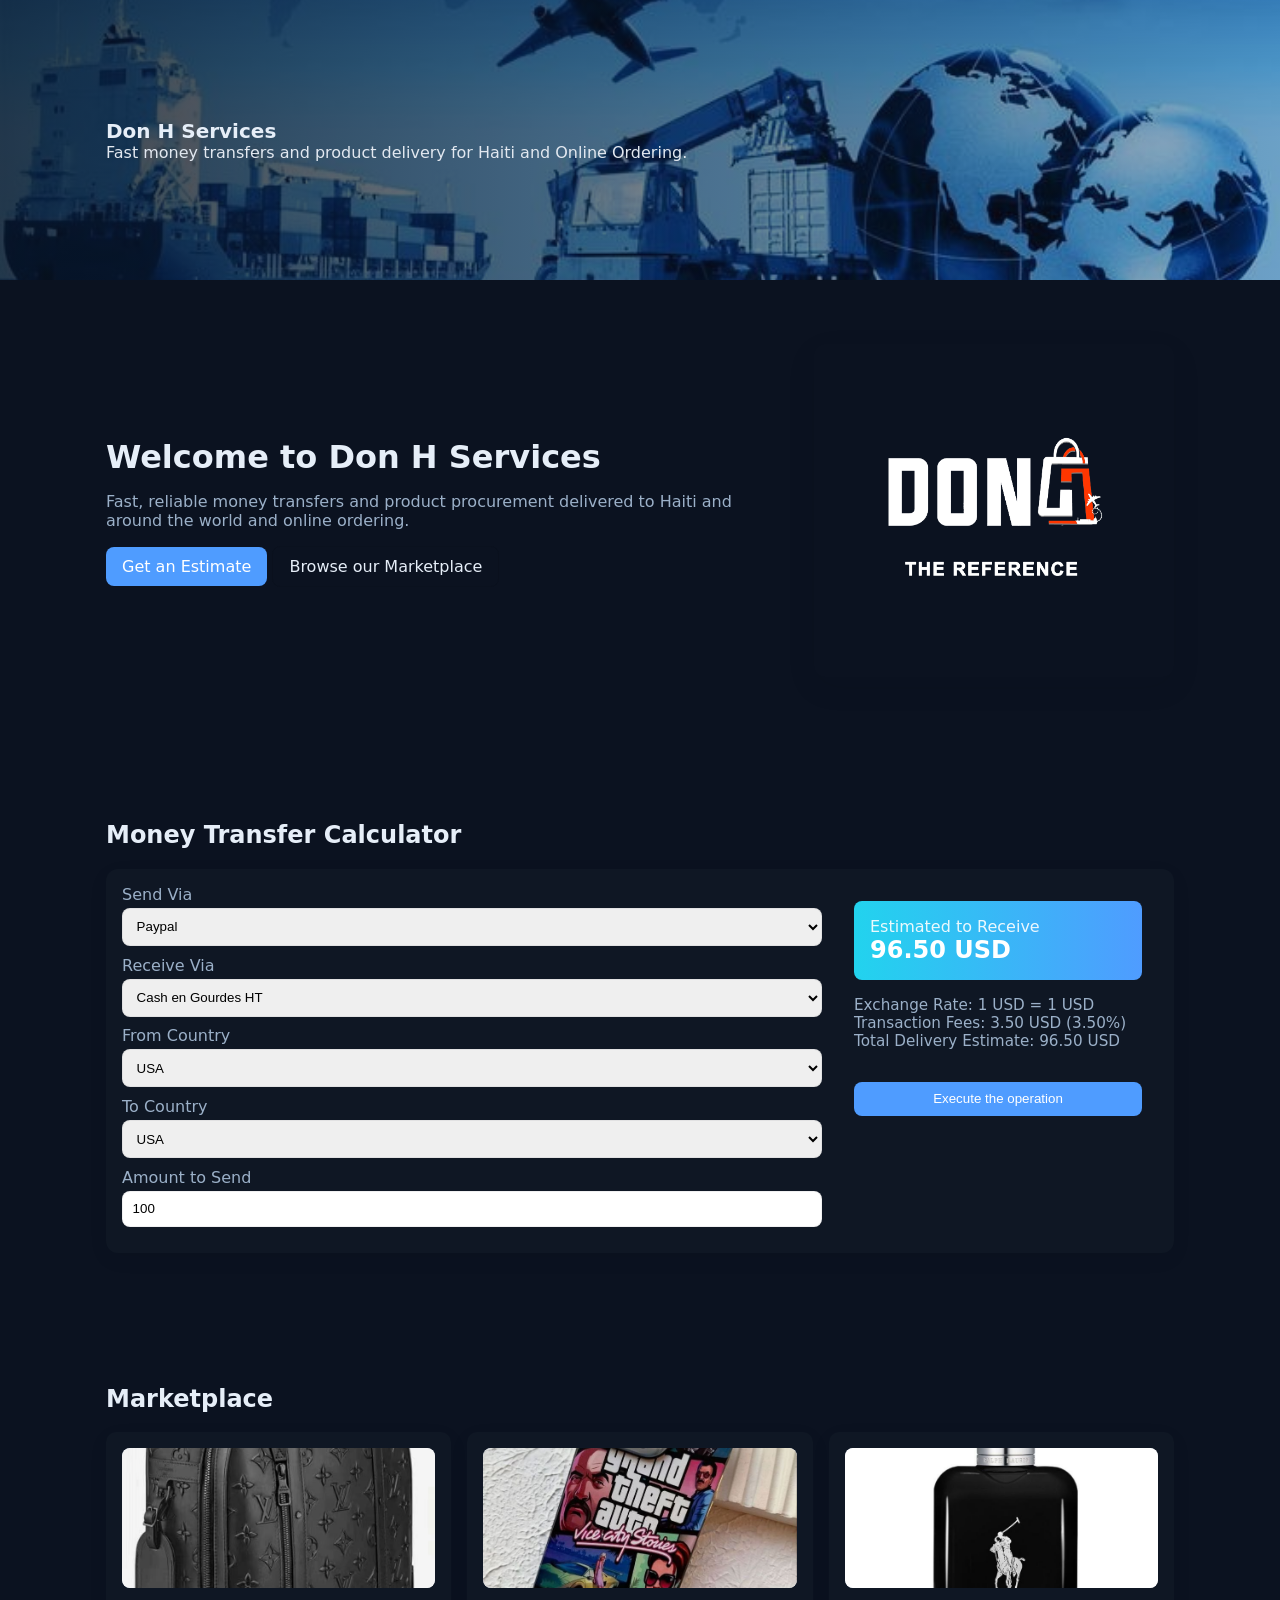
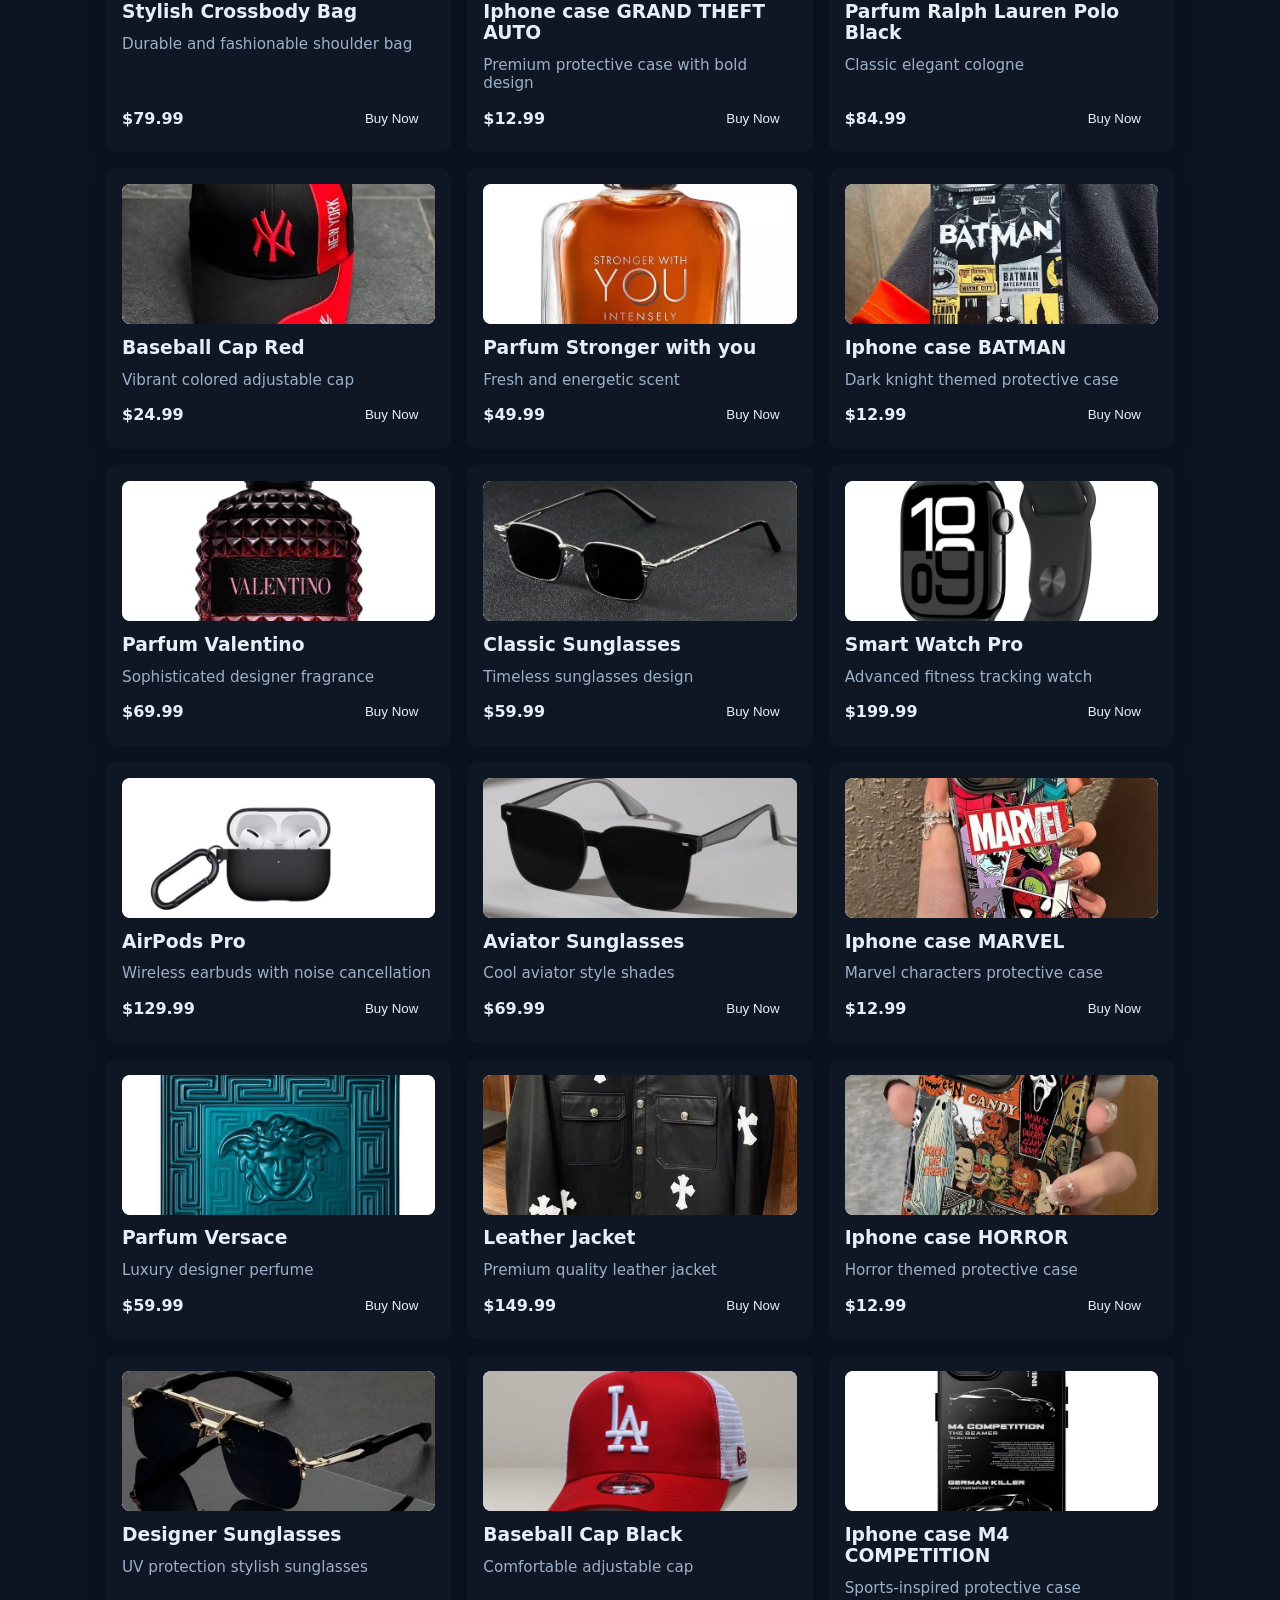
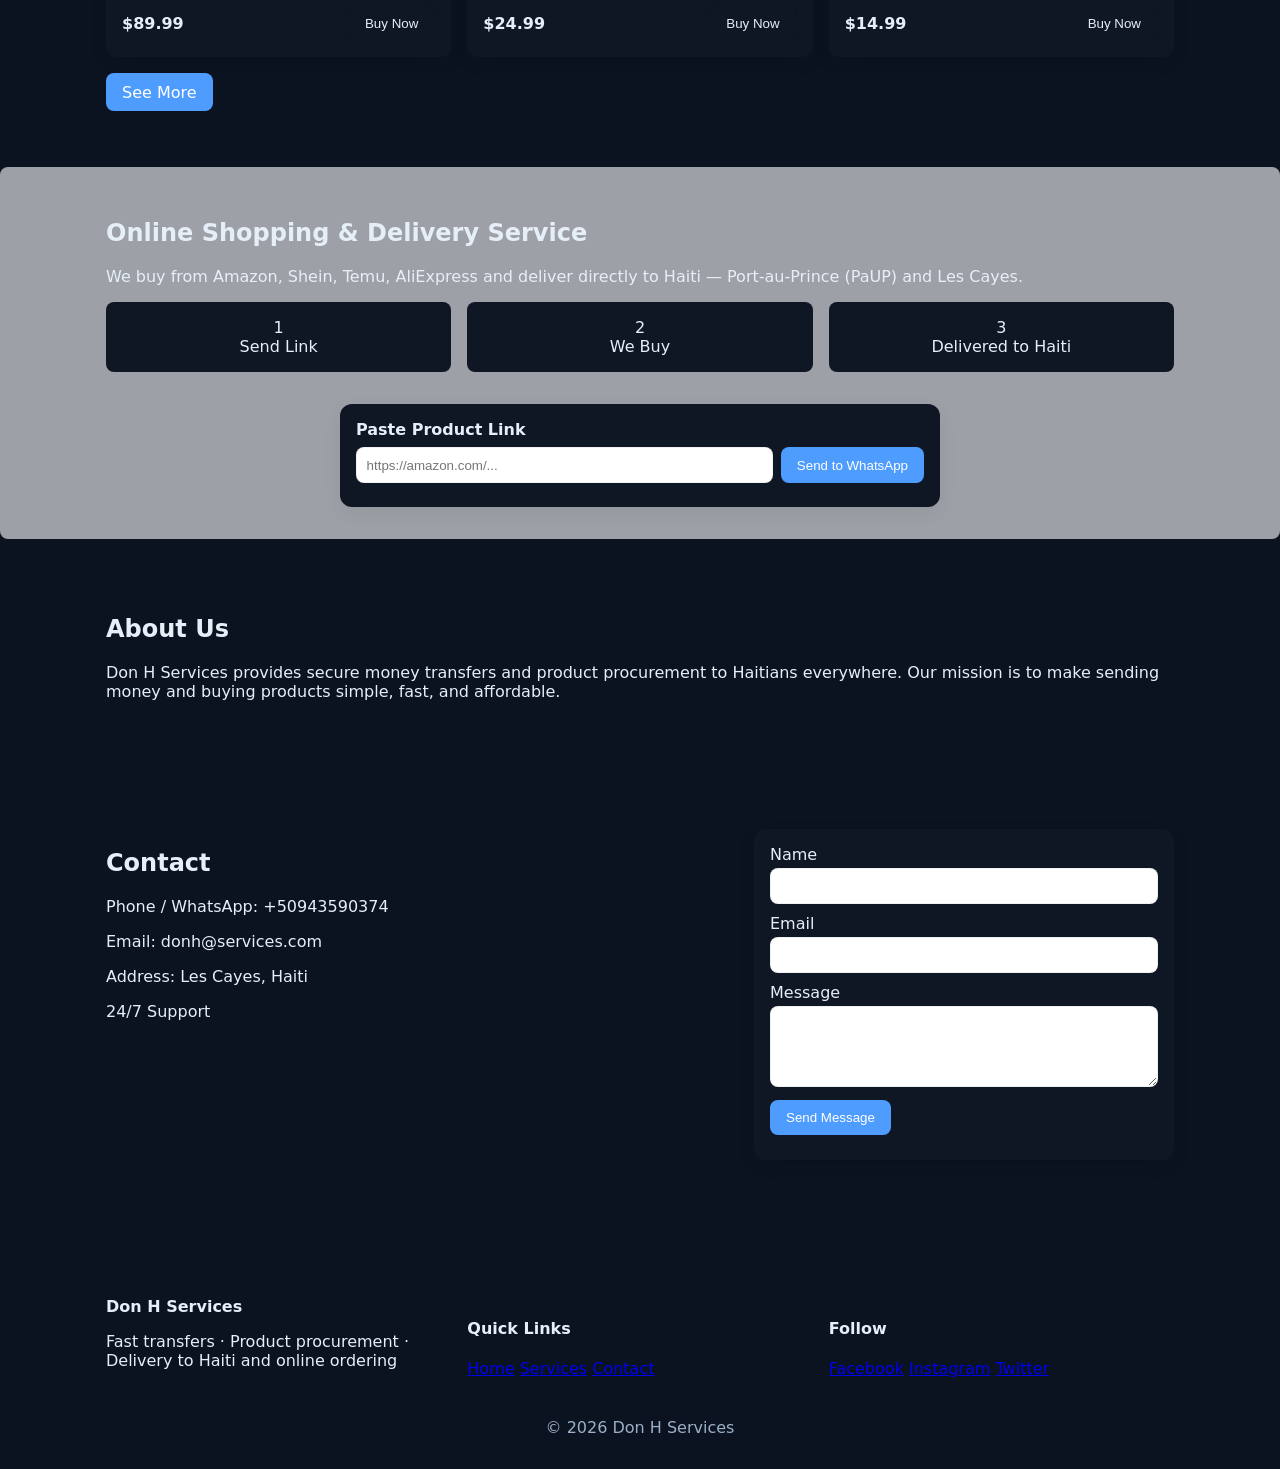
==== index.html @ 0c6e1625 "Add files via upload" ====
<!doctype html>
<html lang="en">
<head>
	<meta charset="utf-8" />
	<meta name="viewport" content="width=device-width,initial-scale=1" />
	<title>Don H Services</title>
	<link rel="stylesheet" href="styles.css">
</head>
<body>
	<header class="page-header">
		<img src="header.jpg" alt="Don H Services header" />
		<div class="header-overlay">
			<div class="container">
				<div class="brand">Don H Services</div>
				<p>Fast money transfers and product delivery for Haiti and Online Ordering.</p>
			</div>
		</div>
	</header>

	<main>
		<section id="home" class="hero">
			<div class="container hero-grid">
				<div class="hero-text">
					<h1>Welcome to Don H Services</h1>
					<p class="tagline">Fast, reliable money transfers and product procurement delivered to Haiti and around the world and online ordering.</p>
					<div class="hero-ctas">
						<a class="btn primary" href="#calculator">Get an Estimate</a>
						<a class="btn" href="#marketplace">Browse our Marketplace</a>
					</div>
				</div>
				<div class="hero-media">
					<img src="hero1.png" alt="Don H logo" loading="lazy" onerror="if(this.src.indexOf('.jpg')===-1){this.src='hero1.png';}else{this.style.display='none'}">
				</div>
			</div>
		</section>

		<section id="calculator" class="section">
			<div class="container">
				<h2>Money Transfer Calculator</h2>
				<div class="card calc-grid">
					<div class="calc-controls">
						<label>Send Via
							<select id="sendVia">
								<option>Paypal</option>
								<option>Zelle</option>
								<option>Sogebank Online</option>
								<option>Mir</option>
							</select>
						</label>

						<label>Receive Via
							<select id="receiveVia">
								<option>Cash en Gourdes HT</option>
								<option>Cash USD</option>
								<option>Moncash</option>
								<option>Natcash</option>
								<option>Zelle</option>
								<option>Paypal</option>
								<option>Mir</option>
								<option>Sogebank Online</option>
							</select>
						</label>

						<label>From Country
							<select id="fromCountry">
								<option>USA</option>
								<option>Russia</option>
								<option>Canada</option>
								<option>France</option>
								<option>Haiti</option>
							</select>
						</label>

						<label>To Country
							<select id="toCountry">
								<option>USA</option>
								<option>Russia</option>
								<option>Canada</option>
								<option>France</option>
								<option>Haiti</option>
							</select>
						</label>

						<label>Amount to Send
							<input type="number" id="amountSend" min="0" value="100">
						</label>
					</div>

					<div class="calc-output">
						<div class="result">
							<div class="result-label">Estimated to Receive</div>
							<div class="result-value" id="amountReceive">—</div>
						</div>
						<div class="info-panel" id="calcInfo">
							<div>Exchange Rate: <span id="rateUsed">—</span></div>
							<div>Transaction Fees: <span id="feesApplied">—</span></div>
							<div>Total Delivery Estimate: <span id="totalEstimate">—</span></div>
						</div>
					<div class="calc-actions">
						<button type="button" id="executeTransfer" class="btn primary">Execute the operation</button>
						<div id="transferResult" class="muted"></div>
					</div>
				</div>
			</div>
		</div>
	</section>

	<section id="marketplace" class="section">
			<div class="container">
				<h2>Marketplace</h2>
				<div class="grid products" id="productsGrid">
					<!-- Product cards generated by JS -->
				</div>
				<div class="marketplace-cta">
					<a class="btn primary" href="marketplace.html">See More</a>
				</div>
			</div>
		</section>

		<section id="shopping" class="section light">
			<div class="container">
				<h2>Online Shopping & Delivery Service</h2>
				<p>We buy from Amazon, Shein, Temu, AliExpress and deliver directly to Haiti — Port-au-Prince (PaUP) and Les Cayes.</p>
				<div class="steps">
					<div class="step">1
						<div class="step-body">Send Link</div>
					</div>
					<div class="step">2
						<div class="step-body">We Buy</div>
					</div>
					<div class="step">3
						<div class="step-body">Delivered to Haiti</div>
					</div>
				</div>
				<div class="shopping-form card" style="margin-top:2rem;max-width:600px;margin-left:auto;margin-right:auto">
					<label style="display:block;margin-bottom:.5rem;font-weight:600">Paste Product Link</label>
					<div style="display:flex;gap:.5rem">
						<input type="url" id="productLink" placeholder="https://amazon.com/..." style="flex:1;padding:.6rem;border-radius:8px;border:1px solid rgba(2,6,23,0.06)">
						<button type="button" id="sendLinkBtn" class="btn primary" style="white-space:nowrap">Send to WhatsApp</button>
					</div>
					<div id="linkResult" class="muted" style="margin-top:.5rem"></div>
				</div>
			</div>
		</section>

		<section id="about" class="section">
			<div class="container">
				<h2>About Us</h2>
				<p>Don H Services provides secure money transfers and product procurement to Haitians everywhere. Our mission is to make sending money and buying products simple, fast, and affordable.</p>
			</div>
		</section>

		<section id="contact" class="section">
			<div class="container contact-grid">
				<div>
					<h2>Contact</h2>
					<p>Phone / WhatsApp: +50943590374</p>
					<p>Email: donh@services.com</p>
					<p>Address: Les Cayes, Haiti</p>
					<p> 24/7 Support</p>
				</div>

				<form id="contactForm" class="card contact-form">
					<label>Name<input type="text" id="contactName" required></label>
					<label>Email<input type="email" id="contactEmail" required></label>
					<label>Message<textarea id="contactMessage" rows="4" required></textarea></label>
					<button type="submit" class="btn primary">Send Message</button>
					<div id="contactResult" class="muted"></div>
				</form>
			</div>
		</section>
	</main>

	<footer class="site-footer">
		<div class="container footer-grid">
			<div>
				<strong>Don H Services</strong>
				<p>Fast transfers · Product procurement · Delivery to Haiti and online ordering</p>
			</div>
			<div>
				<h4>Quick Links</h4>
				<a href="#home">Home</a>
				<a href="#services">Services</a>
				<a href="#contact">Contact</a>
			</div>
			<div>
				<h4>Follow</h4>
				<div class="socials">
					<a href="https://www.facebook.com/donhservices" target="_blank" rel="noopener noreferrer">Facebook</a>
					<a href="https://www.instagram.com/donhservices" target="_blank" rel="noopener noreferrer">Instagram</a>
					<a href="https://twitter.com/donhservices" target="_blank" rel="noopener noreferrer">Twitter</a>
				</div>
			</div>
		</div>
		<div class="copyright">© <span id="year"></span> Don H Services</div>
	</footer>

	<div id="productModal" class="modal">
		<div class="modal-content">
			<span class="modal-close">&times;</span>
			<div class="modal-body">
				<img id="modalImage" src="" alt="product" class="modal-image">
				<div class="modal-details">
					<h2 id="modalName"></h2>
					<div class="modal-price" id="modalPrice"></div>
					<p id="modalDesc"></p>
					<button id="modalBuyBtn" class="btn primary" style="width:100%;margin-top:1rem">Buy Now</button>
				</div>
			</div>
		</div>
	</div>

	<script src="script.js"></script>
</body>
</html>
---- styles.css ----
:root{
  --bg:#001466; --card:#ffffff; --text:#0f1724; --muted:#64748b; --primary:#0066ff; --accent:#06b6d4;
}
body.dark{ --bg:#0b1220; --card:#0f1724; --text:#e6eef8; --muted:#9bb0c8; --primary:#4f9cff; --accent:#22d3ee }
*{box-sizing:border-box}
html,body{height:100%}
body{
  margin:0;font-family:Inter, system-ui, -apple-system, "Segoe UI", Roboto, "Helvetica Neue", Arial;
  background:var(--bg);color:var(--text);-webkit-font-smoothing:antialiased; -moz-osx-font-smoothing:grayscale;
}
.container{max-width:1100px;margin:0 auto;padding:1rem}
.nav{position:sticky;top:0;background:linear-gradient(180deg,rgba(255,255,255,.6),rgba(255,255,255,.3));backdrop-filter:blur(6px);z-index:40;border-bottom:1px solid rgba(0,0,0,.04)}
body.dark .nav{background:linear-gradient(180deg,rgba(15,19,36,.75),rgba(15,19,36,.6))}
.nav-inner{display:flex;align-items:center;gap:1rem;padding:.75rem 0}
.brand{font-weight:700;font-size:1.25rem}
.nav-links{margin-left:auto;display:flex;gap:1rem}
.nav-links a{color:var(--text);text-decoration:none}
.nav-actions{display:flex;gap:.5rem;align-items:center}
.hamburger{display:none}

.hero{padding:3rem 0}
.hero-grid{display:grid;grid-template-columns:1fr 360px;gap:2rem;align-items:center}
.hero-text h1{font-size:2rem;margin:0 0 .5rem}
.tagline{color:var(--muted);margin-bottom:1rem}
.hero-media img{max-width:100%;height:auto;border-radius:12px;box-shadow:0 10px 30px rgba(2,6,23,0.08)}
.btn{display:inline-block;padding:.6rem 1rem;border-radius:8px;background:transparent;border:1px solid rgba(0,0,0,.08);text-decoration:none;color:var(--text)}
.btn.primary{background:var(--primary);color:white;border:0}

.section{padding:2.5rem 0}
.card{background:var(--card);padding:1rem;border-radius:12px;box-shadow:0 6px 20px rgba(2,6,23,0.06)}

.calc-grid{display:grid;grid-template-columns:1fr 320px;gap:1rem}
.calc-controls label{display:block;margin-bottom:.6rem;color:var(--muted)}
.calc-controls select,.calc-controls input{width:100%;padding:.6rem;border-radius:8px;border:1px solid rgba(2,6,23,0.06);margin-top:.25rem}
.calc-output{display:flex;flex-direction:column;gap:1rem;padding:1rem}
.result{background:linear-gradient(90deg,var(--accent),var(--primary));color:white;padding:1rem;border-radius:8px}
.result-label{opacity:.9}
.result-value{font-size:1.5rem;font-weight:700}
.info-panel{font-size:.95rem;color:var(--muted)}

.grid.products{display:grid;grid-template-columns:repeat(3,1fr);gap:1rem}
.category-section{margin-bottom:3rem}
.category-title{font-size:1.5rem;margin:0 0 1rem;color:var(--text);font-weight:700}
.product{background:var(--card);padding:1rem;border-radius:10px;display:flex;flex-direction:column;gap:.5rem}
.product .image{height:140px;border-radius:8px;background:linear-gradient(135deg,#e6eef8,#f8fafc);display:flex;align-items:center;justify-content:center;color:var(--muted);overflow:hidden}
.product .image img{width:100%;height:100%;object-fit:cover;border-radius:8px}
.product h3{margin:.3rem 0}
.product p{margin:0;color:var(--muted);font-size:.95rem}
.product-footer{margin-top:auto;display:flex;justify-content:space-between;align-items:center;gap:.5rem}
.marketplace-cta{margin-top:1rem}
.calc-actions{margin-top:1rem;display:flex;flex-direction:column;gap:.5rem}
.page-header{position:relative;overflow:hidden;background:#07111f}
.page-header img{display:block;width:100%;height:280px;object-fit:cover}
.header-overlay{position:absolute;inset:0;background:linear-gradient(90deg,rgba(7,17,31,.8),rgba(7,17,31,.25));display:flex;align-items:center}
.header-overlay .container{width:100%}
.header-overlay h1{margin:0 0 .4rem;font-size:2rem;color:white}
.header-overlay p{margin:0;color:#e2e8f0}
.back-link{display:inline-block;margin-bottom:.75rem;color:#dbeafe;text-decoration:none;font-weight:600}

.modal{display:none;position:fixed;top:0;left:0;width:100%;height:100%;background:rgba(0,0,0,.7);z-index:999;align-items:center;justify-content:center}
.modal.active{display:flex}
.modal-content{background:var(--card);border-radius:12px;max-width:600px;width:90%;padding:2rem;position:relative;max-height:90vh;overflow-y:auto}
.modal-close{position:absolute;top:1rem;right:1rem;font-size:2rem;cursor:pointer;color:var(--muted);background:none;border:none;font-weight:700}
.modal-close:hover{color:var(--primary)}
.modal-body{display:flex;flex-direction:column;gap:1rem}
.modal-image{width:100%;max-height:500px;object-fit:contain;border-radius:8px}
.modal-details h2{margin:0;font-size:1.5rem}
.modal-price{font-size:1.5rem;font-weight:700;color:var(--primary)}
.modal-details p{margin:0;color:var(--muted);line-height:1.6}

.steps{display:flex;gap:1rem;margin-top:1rem}
.step{flex:1;background:var(--card);padding:1rem;border-radius:8px;text-align:center}

.contact-grid{display:grid;grid-template-columns:1fr 420px;gap:1rem}
.contact-form label{display:block;margin-bottom:.6rem}
.contact-form input,.contact-form textarea{width:100%;padding:.6rem;border-radius:8px;border:1px solid rgba(2,6,23,0.06);margin-top:.25rem}
.muted{color:var(--muted);margin-top:.6rem}

.site-footer{padding:2rem 0;background:transparent;border-top:1px solid rgba(0,0,0,.045);margin-top:2rem}
.footer-grid{display:grid;grid-template-columns:1fr 1fr 1fr;gap:1rem}
.copyright{text-align:center;color:var(--muted);margin-top:1rem}

@media(max-width:900px){
  .hero-grid{grid-template-columns:1fr}
  .calc-grid{grid-template-columns:1fr}
  .grid.products{grid-template-columns:repeat(2,1fr)}
  .contact-grid{grid-template-columns:1fr}
  .hamburger{display:inline-block}
  .nav-links{display:none}
}
@media(max-width:520px){
  .grid.products{grid-template-columns:1fr}
  .hero-text h1{font-size:1.5rem}
  .category-title{font-size:1.25rem}
}

/* Utilities */
.muted{color:var(--muted)}
.light{background:rgba(255,255,255,.6);padding:1rem;border-radius:8px}
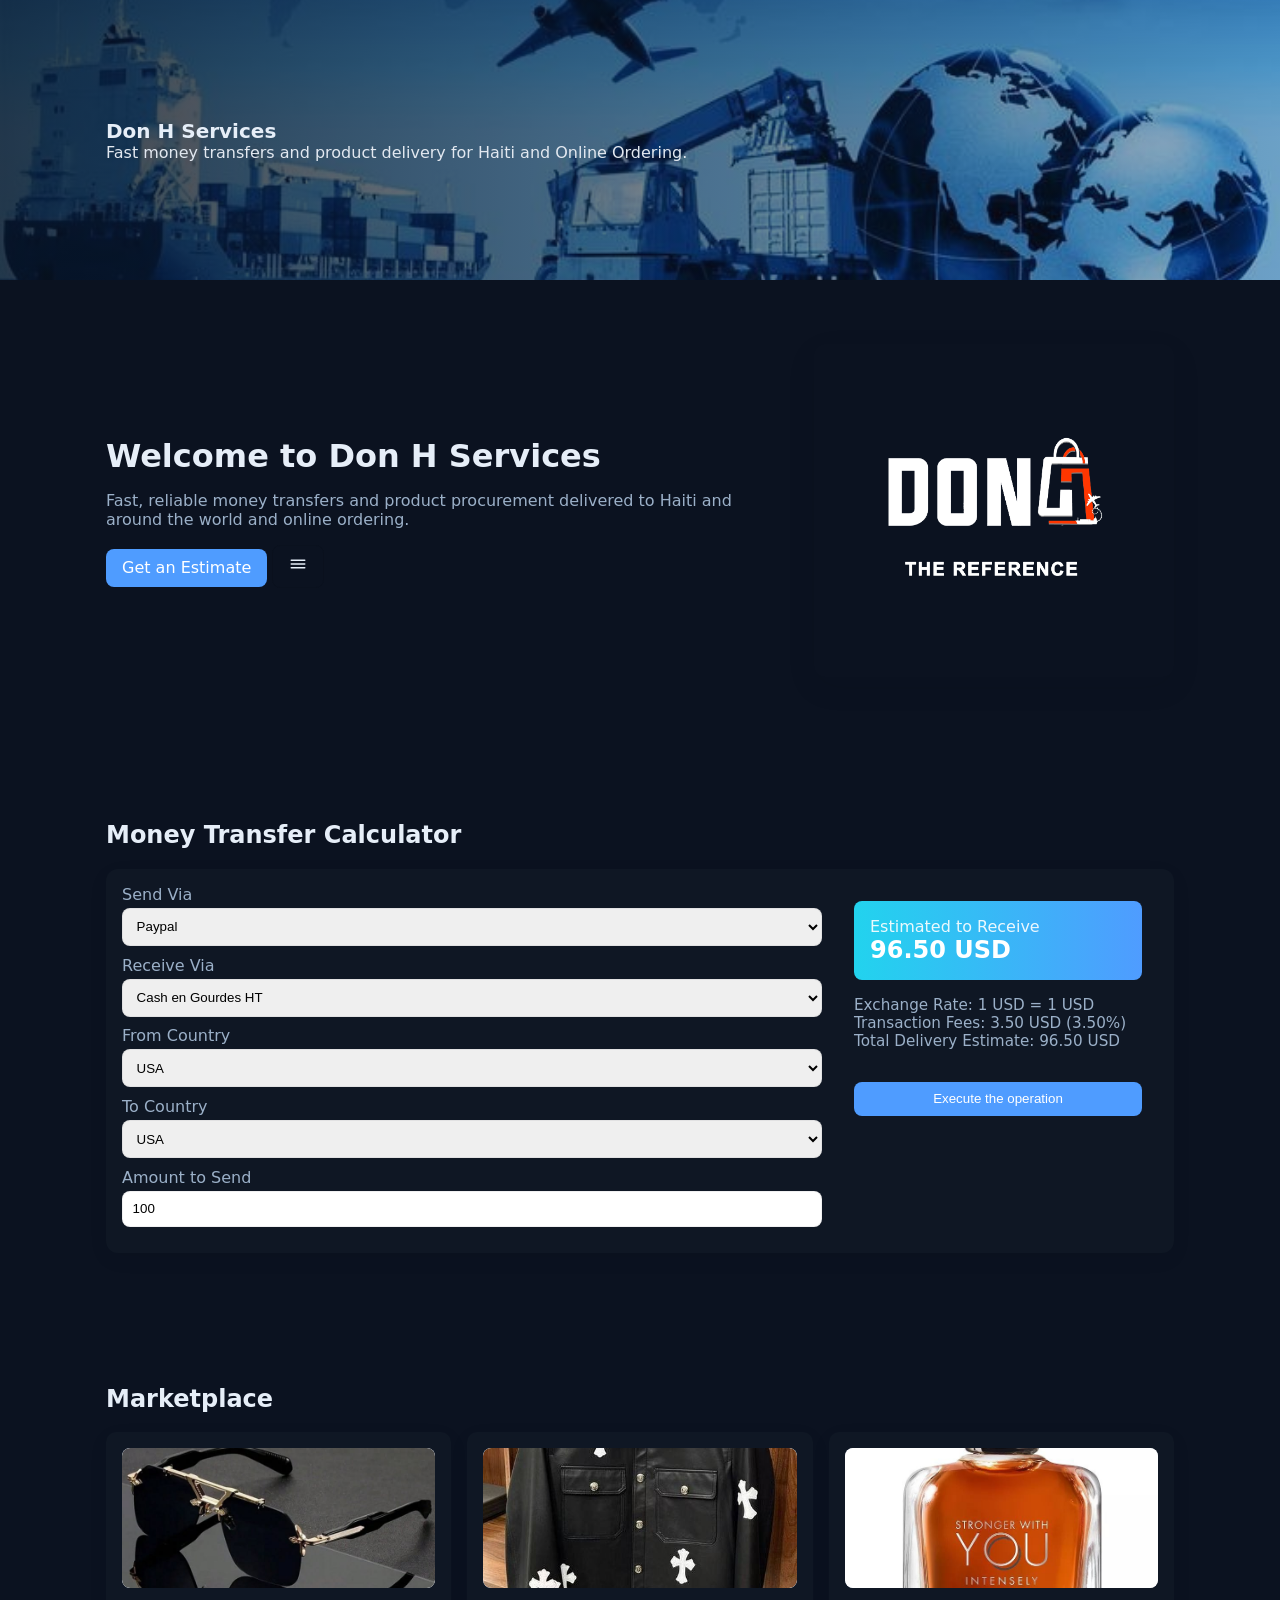
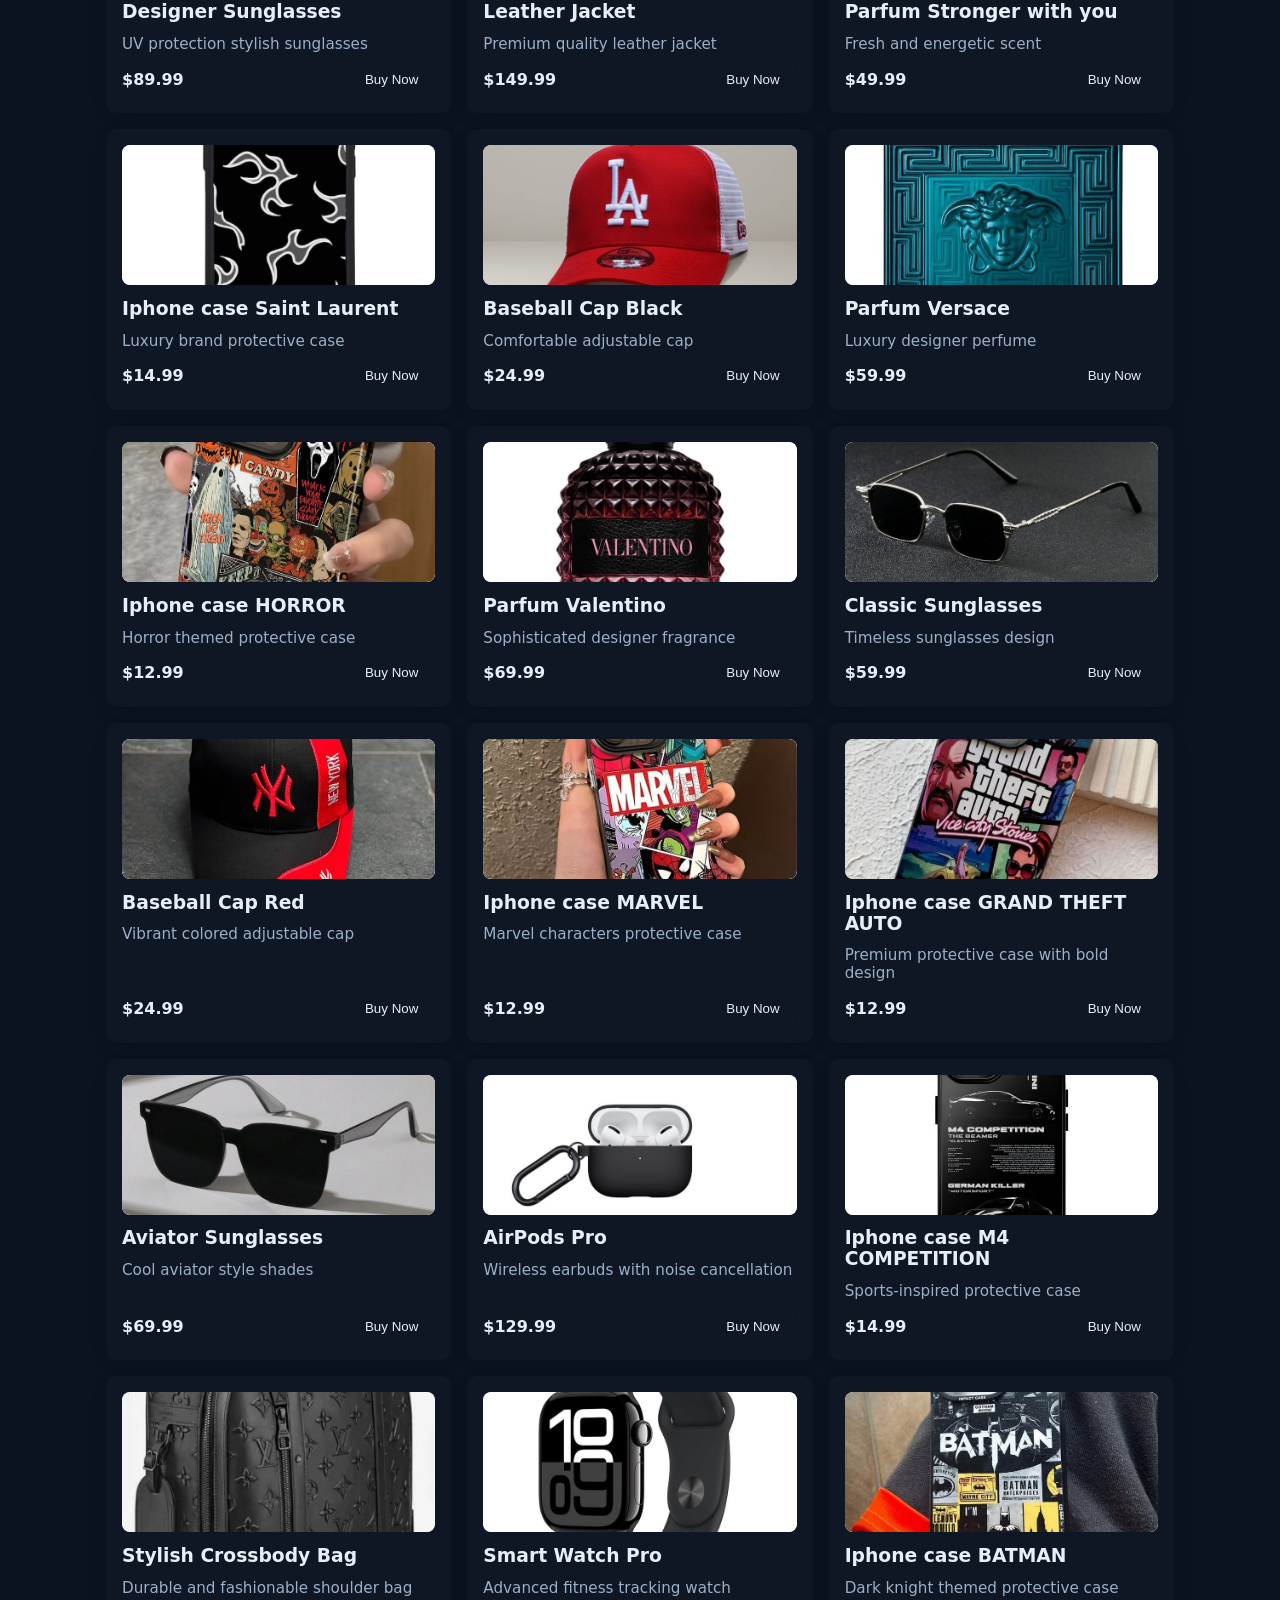
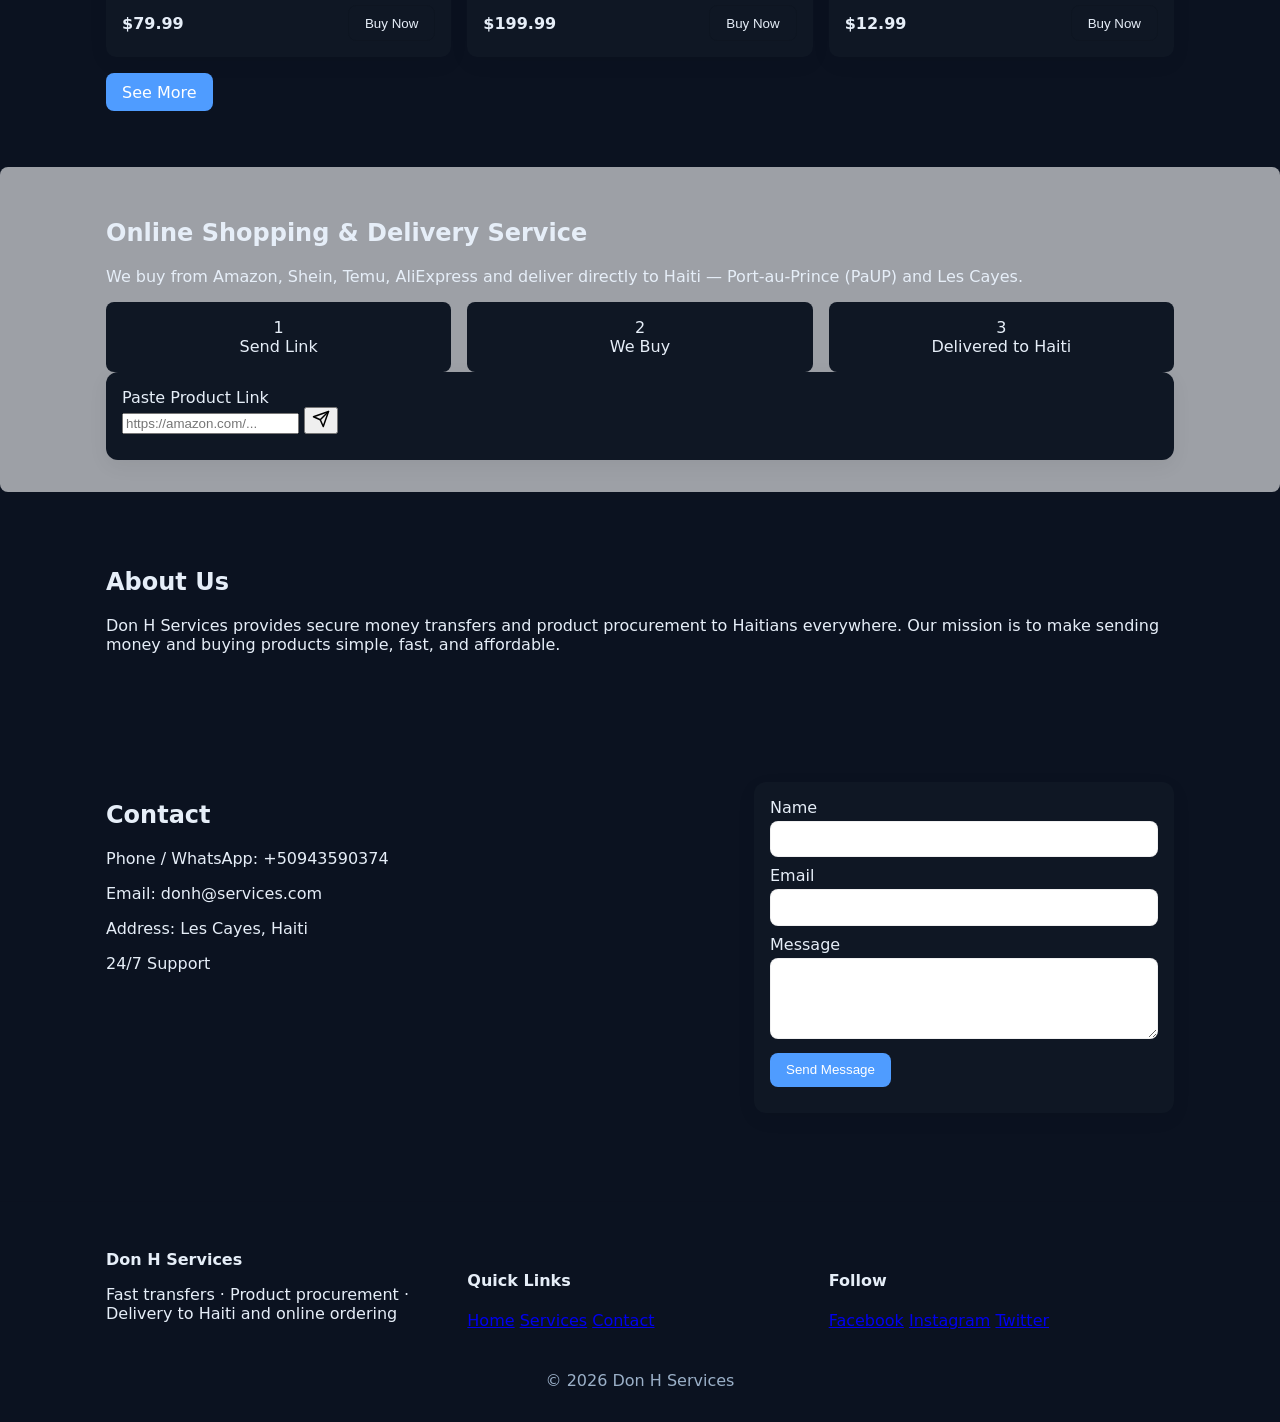
==== commit 7d7ccec6: "Fix HTML formatting and improve accessibility" ====
--- a/index.html
+++ b/index.html
@@ -23,10 +23,15 @@
 				<div class="hero-text">
 					<h1>Welcome to Don H Services</h1>
 					<p class="tagline">Fast, reliable money transfers and product procurement delivered to Haiti and around the world and online ordering.</p>
-					<div class="hero-ctas">
-						<a class="btn primary" href="#calculator">Get an Estimate</a>
-						<a class="btn" href="#marketplace">Browse our Marketplace</a>
-					</div>
+						<div class="hero-ctas">
+							<a class="btn primary" href="#calculator">Get an Estimate</a>
+							<a class="icon-link btn" href="#marketplace" title="Browse our Marketplace" aria-label="Browse our Marketplace">
+								<!-- marketplace icon -->
+								<svg width="18" height="18" viewBox="0 0 24 24" fill="none" xmlns="http://www.w3.org/2000/svg" aria-hidden="true">
+									<path d="M3 7h18M3 12h18M3 17h18" stroke="currentColor" stroke-width="2" stroke-linecap="round" stroke-linejoin="round"/>
+								</svg>
+							</a>
+						</div>
 				</div>
 				<div class="hero-media">
 					<img src="hero1.png" alt="Don H logo" loading="lazy" onerror="if(this.src.indexOf('.jpg')===-1){this.src='hero1.png';}else{this.style.display='none'}">
@@ -132,13 +137,19 @@
 						<div class="step-body">Delivered to Haiti</div>
 					</div>
 				</div>
-				<div class="shopping-form card" style="margin-top:2rem;max-width:600px;margin-left:auto;margin-right:auto">
-					<label style="display:block;margin-bottom:.5rem;font-weight:600">Paste Product Link</label>
-					<div style="display:flex;gap:.5rem">
-						<input type="url" id="productLink" placeholder="https://amazon.com/..." style="flex:1;padding:.6rem;border-radius:8px;border:1px solid rgba(2,6,23,0.06)">
-						<button type="button" id="sendLinkBtn" class="btn primary" style="white-space:nowrap">Send to WhatsApp</button>
-					</div>
-					<div id="linkResult" class="muted" style="margin-top:.5rem"></div>
+				<div class="shopping-form card">
+					<label class="paste-label">Paste Product Link</label>
+					<div class="paste-row">
+						<input type="url" id="productLink" class="paste-input" placeholder="https://amazon.com/...">
+						<button type="button" id="sendLinkBtn" class="icon-btn" aria-label="Send to WhatsApp">
+							<!-- simple send icon -->
+							<svg width="18" height="18" viewBox="0 0 24 24" fill="none" xmlns="http://www.w3.org/2000/svg" aria-hidden="true">
+								<path d="M22 2L11 13" stroke="currentColor" stroke-width="2" stroke-linecap="round" stroke-linejoin="round"/>
+								<path d="M22 2L15 22L11 13L2 9L22 2Z" stroke="currentColor" stroke-width="2" stroke-linecap="round" stroke-linejoin="round"/>
+							</svg>
+						</button>
+					</div>
+					<div id="linkResult" class="muted paste-muted"></div>
 				</div>
 			</div>
 		</section>
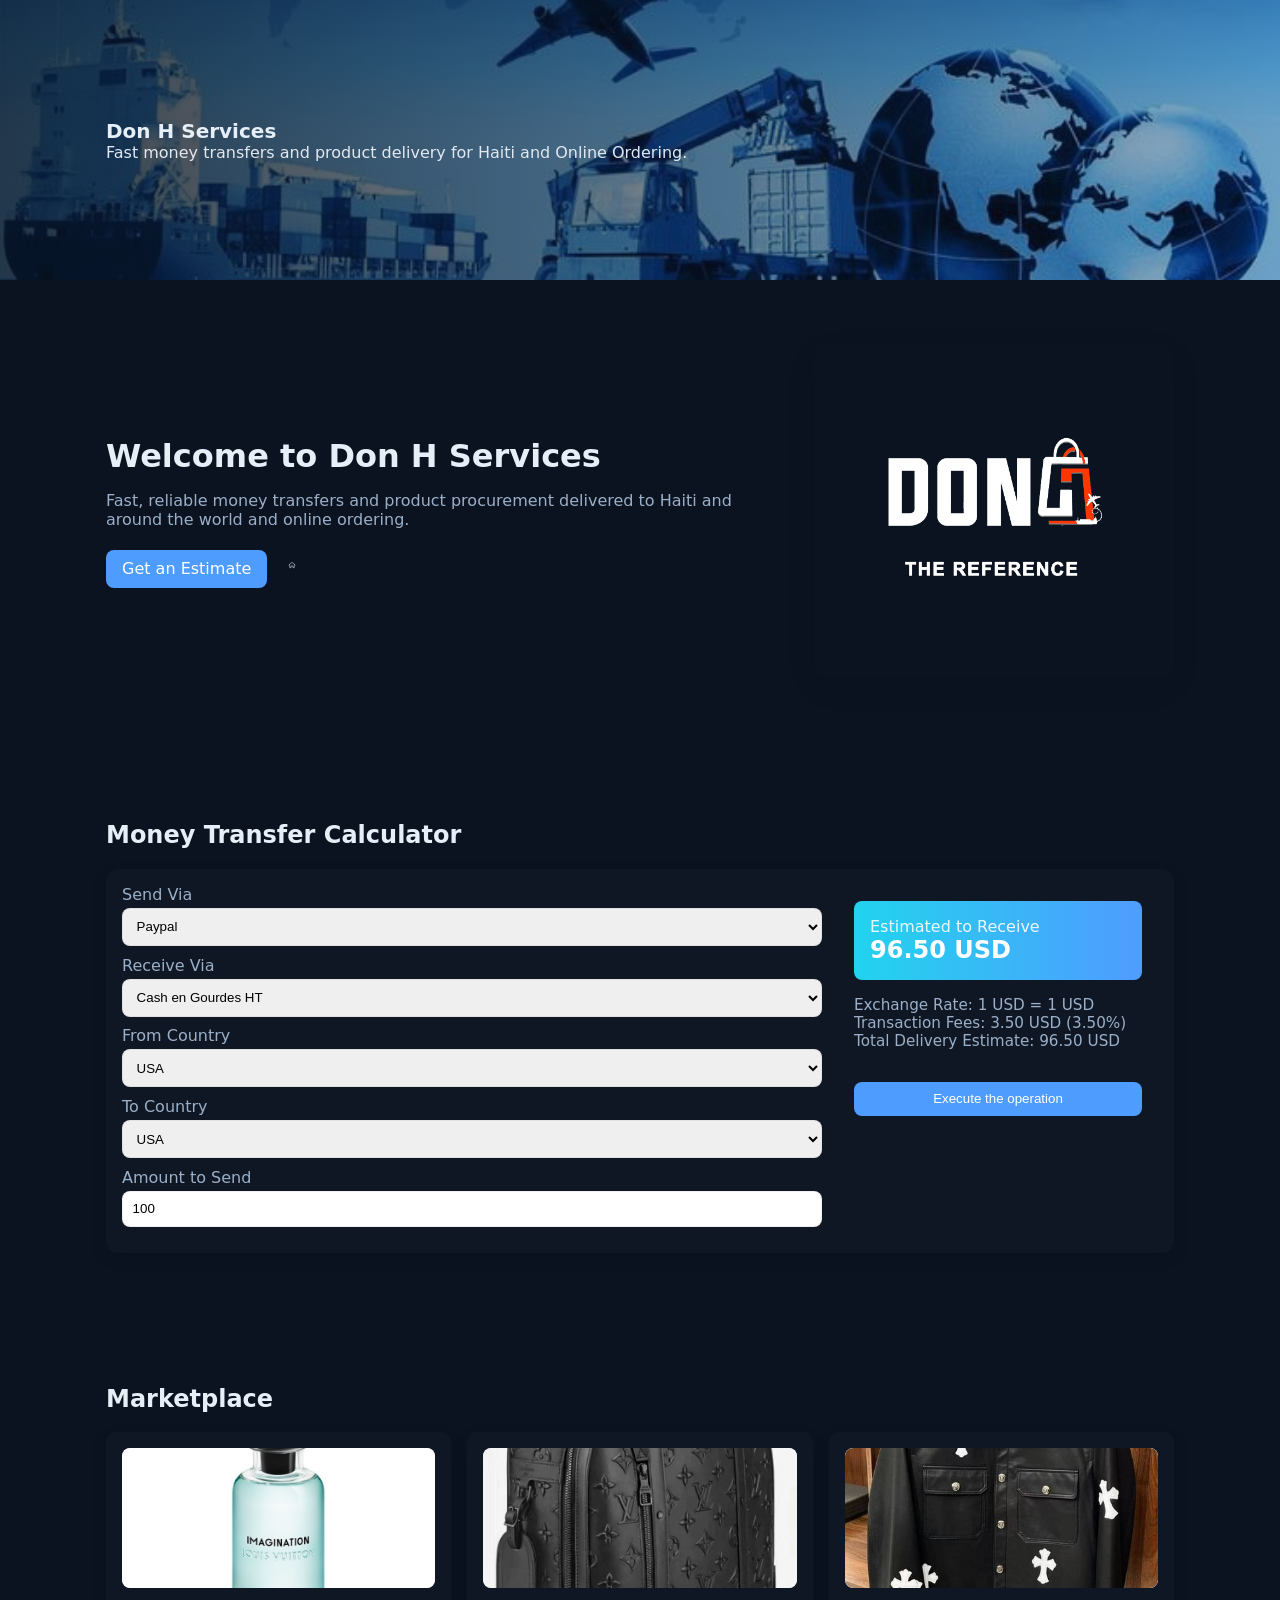
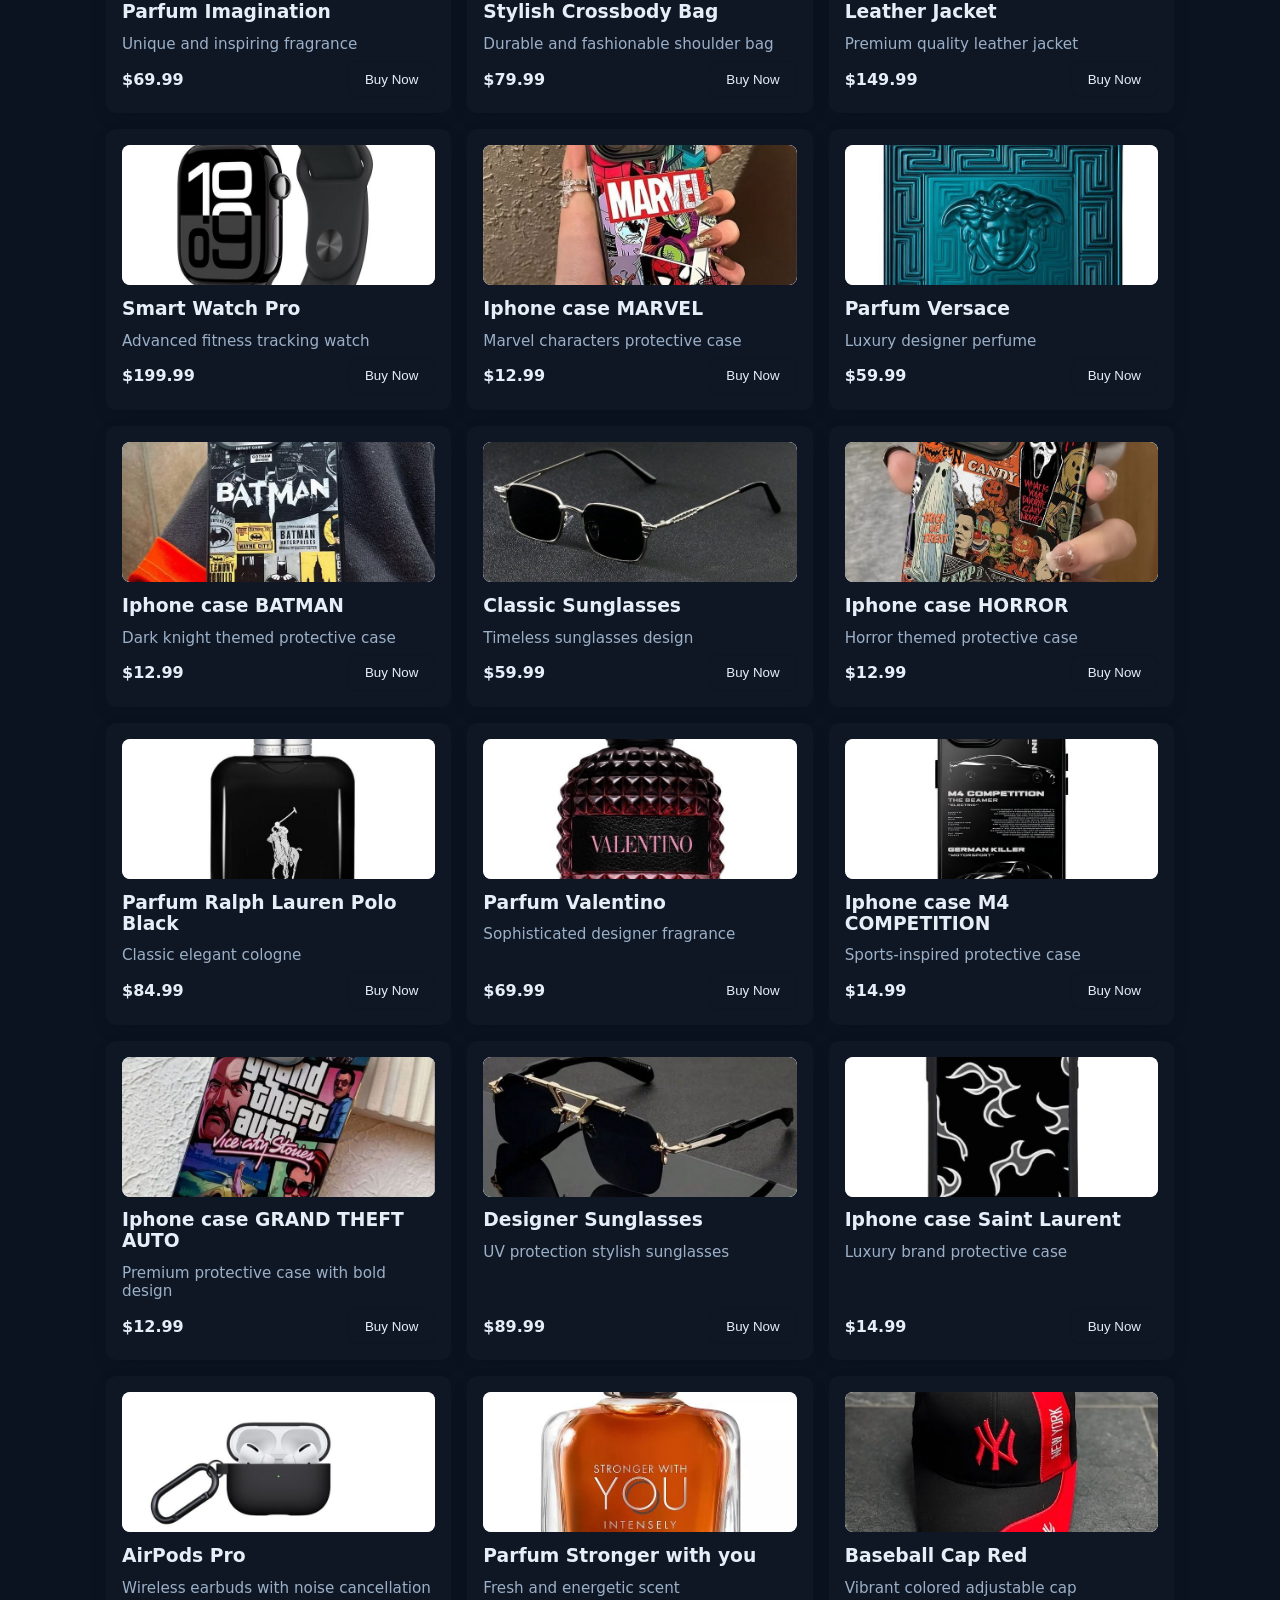
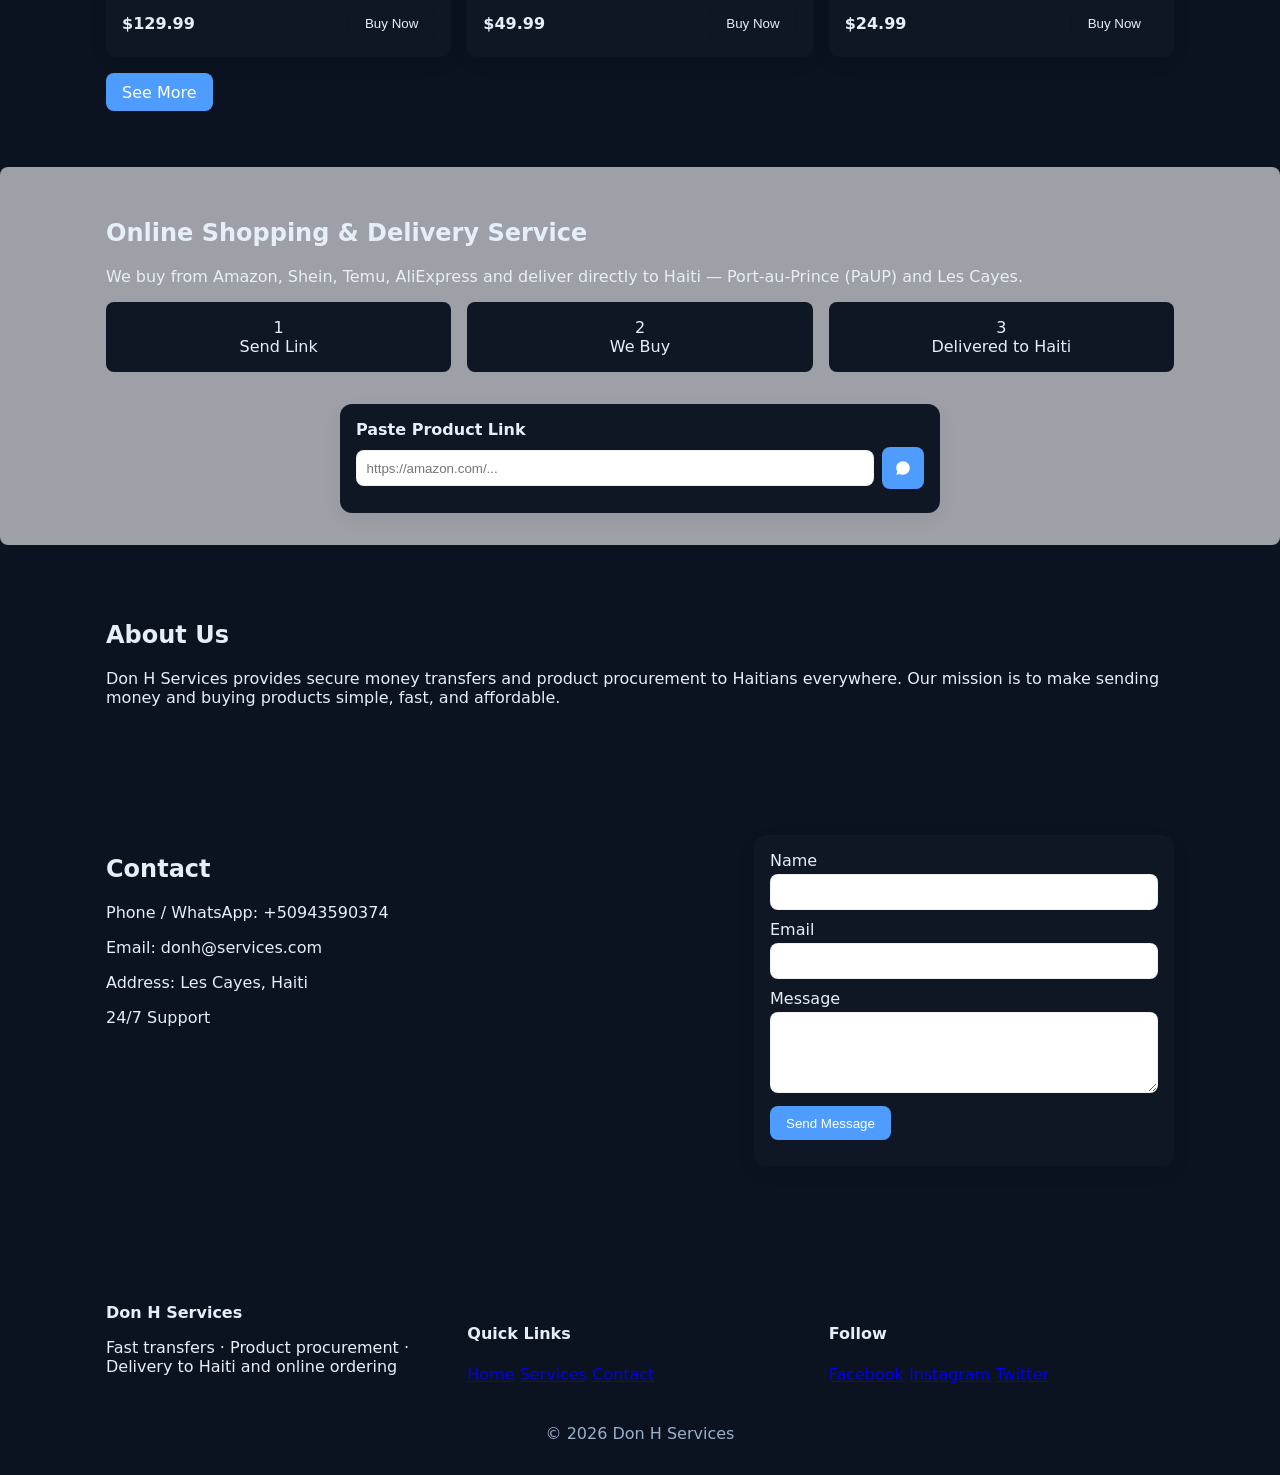
==== commit 29b25fbb: "Fix HTML encoding issues in index.html" ====
--- a/index.html
+++ b/index.html
@@ -25,10 +25,11 @@
 					<p class="tagline">Fast, reliable money transfers and product procurement delivered to Haiti and around the world and online ordering.</p>
 						<div class="hero-ctas">
 							<a class="btn primary" href="#calculator">Get an Estimate</a>
-							<a class="icon-link btn" href="#marketplace" title="Browse our Marketplace" aria-label="Browse our Marketplace">
-								<!-- marketplace icon -->
+							<a class="icon-link btn" href="#marketplace" title="Marketplace" aria-label="Browse our Marketplace">
+								<!-- home/market icon -->
 								<svg width="18" height="18" viewBox="0 0 24 24" fill="none" xmlns="http://www.w3.org/2000/svg" aria-hidden="true">
-									<path d="M3 7h18M3 12h18M3 17h18" stroke="currentColor" stroke-width="2" stroke-linecap="round" stroke-linejoin="round"/>
+									<path d="M3 11.5L12 4l9 7.5" stroke="currentColor" stroke-width="1.6" stroke-linecap="round" stroke-linejoin="round"/>
+									<path d="M5 12v7a1 1 0 0 0 1 1h3v-5h6v5h3a1 1 0 0 0 1-1v-7" stroke="currentColor" stroke-width="1.6" stroke-linecap="round" stroke-linejoin="round"/>
 								</svg>
 							</a>
 						</div>
@@ -137,19 +138,21 @@
 						<div class="step-body">Delivered to Haiti</div>
 					</div>
 				</div>
-				<div class="shopping-form card">
-					<label class="paste-label">Paste Product Link</label>
-					<div class="paste-row">
-						<input type="url" id="productLink" class="paste-input" placeholder="https://amazon.com/...">
-						<button type="button" id="sendLinkBtn" class="icon-btn" aria-label="Send to WhatsApp">
-							<!-- simple send icon -->
+				<div class="shopping-form card" style="margin-top:2rem;max-width:600px;margin-left:auto;margin-right:auto">
+					<label style="display:block;margin-bottom:.5rem;font-weight:600">Paste Product Link</label>
+					<div style="display:flex;gap:.5rem;align-items:center">
+						<input type="url" id="productLink" placeholder="https://amazon.com/..." style="flex:1;padding:.6rem;border-radius:8px;border:1px solid rgba(2,6,23,0.06)">
+						<button type="button" id="sendLinkBtn" class="icon-btn whatsapp" title="Send to WhatsApp" aria-label="Send to WhatsApp">
+							<!-- WhatsApp icon (white on green) -->
 							<svg width="18" height="18" viewBox="0 0 24 24" fill="none" xmlns="http://www.w3.org/2000/svg" aria-hidden="true">
-								<path d="M22 2L11 13" stroke="currentColor" stroke-width="2" stroke-linecap="round" stroke-linejoin="round"/>
-								<path d="M22 2L15 22L11 13L2 9L22 2Z" stroke="currentColor" stroke-width="2" stroke-linecap="round" stroke-linejoin="round"/>
+								<path d="M20.5 3.5L3.5 20.5" stroke="currentColor" stroke-width="0"/>
+								<path d="M20.5 3.5L3.5 20.5" stroke="currentColor" stroke-width="0"/>
+								<path d="M21 12.075c0 4.971-4.029 9-9 9a8.93 8.93 0 0 1-4.578-1.209L3 21l1.394-4.402A8.954 8.954 0 0 1 3 12.075c0-4.971 4.029-9 9-9s9 4.029 9 9z" stroke="none" fill="currentColor"/>
+								<path d="M17.2 14.1c-.3-.15-1.8-.9-2.1-.99-.3-.09-.5-.15-.7.15s-.8.99-.98 1.2c-.18.24-.36.27-.66.09-.3-.18-1.26-.46-2.4-1.48-.88-.78-1.47-1.74-1.64-2.04-.17-.3-.02-.46.13-.61.13-.13.3-.36.45-.54.15-.18.2-.3.3-.5.1-.2 0-.38-.05-.53-.05-.15-.7-1.68-.96-2.3-.25-.6-.5-.52-.7-.53l-.6-.01c-.2 0-.52.07-.8.38-.28.32-1.06 1.03-1.06 2.5 0 1.48 1.09 2.92 1.25 3.12.16.2 2.16 3.5 5.24 4.91 3.08 1.42 3.08.95 3.64.9.56-.06 1.8-.73 2.05-1.44.25-.71.25-1.32.18-1.44-.06-.12-.22-.18-.48-.33z" stroke="white" fill="white"/>
 							</svg>
 						</button>
 					</div>
-					<div id="linkResult" class="muted paste-muted"></div>
+					<div id="linkResult" class="muted" style="margin-top:.5rem"></div>
 				</div>
 			</div>
 		</section>
--- a/styles.css
+++ b/styles.css
@@ -25,6 +25,19 @@
 .hero-media img{max-width:100%;height:auto;border-radius:12px;box-shadow:0 10px 30px rgba(2,6,23,0.08)}
 .btn{display:inline-block;padding:.6rem 1rem;border-radius:8px;background:transparent;border:1px solid rgba(0,0,0,.08);text-decoration:none;color:var(--text)}
 .btn.primary{background:var(--primary);color:white;border:0}
+
+./* Hero CTAs */
+.hero-ctas{display:flex;gap:.45rem;align-items:center;flex-wrap:nowrap;margin-top:1rem}
+.hero-ctas .btn{flex:0 0 auto}
+
+/* Shopping form (paste product link) */
+.shopping-form{margin-top:2rem;max-width:560px;margin-left:auto;margin-right:auto;padding:1rem}
+.shopping-form .paste-label{display:block;margin-bottom:.5rem;font-weight:600}
+.paste-row{display:flex;gap:.5rem}
+.paste-input{flex:1;padding:.6rem;border-radius:8px;border:1px solid rgba(2,6,23,0.06)}
+.icon-btn{display:inline-flex;align-items:center;justify-content:center;padding:.5rem;border-radius:8px;border:0;background:var(--primary);color:#fff;cursor:pointer;width:42px;height:42px}
+.icon-btn svg{display:block}
+.paste-muted{margin-top:.5rem}
 
 .section{padding:2.5rem 0}
 .card{background:var(--card);padding:1rem;border-radius:12px;box-shadow:0 6px 20px rgba(2,6,23,0.06)}
@@ -83,17 +96,35 @@
 @media(max-width:900px){
   .hero-grid{grid-template-columns:1fr}
   .calc-grid{grid-template-columns:1fr}
-  .grid.products{grid-template-columns:repeat(2,1fr)}
+  .grid.products{grid-template-columns:repeat(3,minmax(0,1fr));gap:.75rem}
   .contact-grid{grid-template-columns:1fr}
   .hamburger{display:inline-block}
   .nav-links{display:none}
 }
 @media(max-width:520px){
-  .grid.products{grid-template-columns:1fr}
+  /* Force 3-column product grid on phones; reduce card sizes */
+  .grid.products{grid-template-columns:repeat(3,minmax(0,1fr));gap:.5rem}
+  .product{padding:.6rem}
+  .product .image{height:90px}
+  .product h3{font-size:.95rem}
+  .product p{font-size:.85rem}
   .hero-text h1{font-size:1.5rem}
   .category-title{font-size:1.25rem}
 }
 
+@media(max-width:380px){
+  /* keep three columns even on very small phones per request; reduce sizes */
+  .grid.products{grid-template-columns:repeat(3,minmax(0,1fr));gap:.4rem}
+  .product .image{height:72px}
+  .paste-row{flex-direction:row}
+  .icon-btn{width:36px;height:36px}
+  .icon-link{width:36px;height:36px;display:inline-flex;align-items:center;justify-content:center;padding:.25rem}
+}
+
+/* Icon link (marketplace) styling */
+.icon-link{display:inline-flex;align-items:center;justify-content:center;border-radius:8px;background:transparent;border:0;color:var(--text);width:40px;height:40px}
+.icon-link svg{display:block}
+
 /* Utilities */
 .muted{color:var(--muted)}
 .light{background:rgba(255,255,255,.6);padding:1rem;border-radius:8px}
